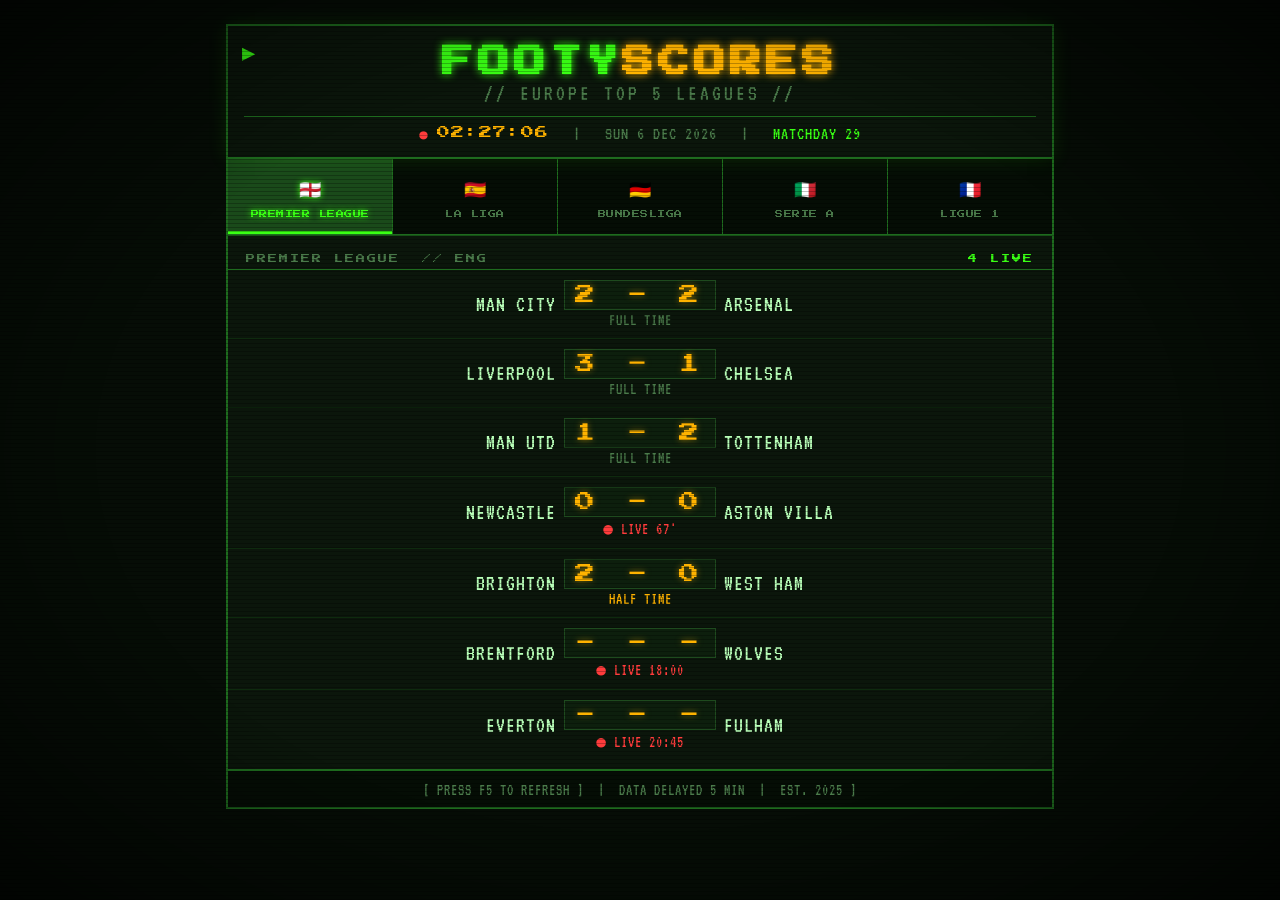
==== index.html @ 28982c60 "Initial commit: retro football scores website" ====
<!DOCTYPE html>
<html lang="en">
<head>
  <meta charset="UTF-8" />
  <meta name="viewport" content="width=device-width, initial-scale=1.0" />
  <title>FOOTY SCORES // EUROPE TOP 5</title>
  <link rel="stylesheet" href="style.css" />
  <link href="https://fonts.googleapis.com/css2?family=Press+Start+2P&family=VT323:wght@400&display=swap" rel="stylesheet" />
</head>
<body>
  <div class="scanlines"></div>
  <div class="crt-overlay"></div>

  <div class="container">
    <header>
      <div class="blink-cursor">▶</div>
      <h1>FOOTY<span class="accent">SCORES</span></h1>
      <div class="subtitle">// EUROPE TOP 5 LEAGUES //</div>
      <div class="status-bar">
        <span id="live-dot" class="live-dot">●</span>
        <span id="clock">--:--:--</span>
        &nbsp;&nbsp;|&nbsp;&nbsp;
        <span id="match-date">---</span>
        &nbsp;&nbsp;|&nbsp;&nbsp;
        <span class="status-label">MATCHDAY 29</span>
      </div>
    </header>

    <nav class="league-tabs">
      <button class="tab active" data-league="pl">
        <span class="flag">🏴󠁧󠁢󠁥󠁮󠁧󠁿</span> PREMIER LEAGUE
      </button>
      <button class="tab" data-league="ll">
        <span class="flag">🇪🇸</span> LA LIGA
      </button>
      <button class="tab" data-league="bl">
        <span class="flag">🇩🇪</span> BUNDESLIGA
      </button>
      <button class="tab" data-league="sa">
        <span class="flag">🇮🇹</span> SERIE A
      </button>
      <button class="tab" data-league="l1">
        <span class="flag">🇫🇷</span> LIGUE 1
      </button>
    </nav>

    <main class="scores-panel" id="scores-panel">
      <!-- Scores injected by JS -->
    </main>

    <footer>
      <span class="footer-text">[ PRESS F5 TO REFRESH ] &nbsp;|&nbsp; DATA DELAYED 5 MIN &nbsp;|&nbsp; EST. 2025 ]</span>
    </footer>
  </div>

  <script src="scores.js"></script>
</body>
</html>
---- style.css ----
/* ── Reset & Base ─────────────────────────────────── */
*, *::before, *::after { box-sizing: border-box; margin: 0; padding: 0; }

:root {
  --green:   #39ff14;
  --amber:   #ffb300;
  --red:     #ff3c3c;
  --dim:     #1a4a1a;
  --bg:      #060d06;
  --panel:   #0b160b;
  --border:  #1e6b1e;
  --text:    #b8ffb8;
  --muted:   #4a7a4a;
}

html, body {
  height: 100%;
  background: var(--bg);
  color: var(--text);
  font-family: 'VT323', monospace;
  font-size: 20px;
  overflow-x: hidden;
}

/* ── CRT Effects ──────────────────────────────────── */
.scanlines {
  pointer-events: none;
  position: fixed;
  inset: 0;
  z-index: 999;
  background: repeating-linear-gradient(
    to bottom,
    transparent 0px,
    transparent 3px,
    rgba(0,0,0,0.25) 3px,
    rgba(0,0,0,0.25) 4px
  );
}

.crt-overlay {
  pointer-events: none;
  position: fixed;
  inset: 0;
  z-index: 998;
  background: radial-gradient(ellipse at center,
    transparent 60%,
    rgba(0,0,0,0.65) 100%
  );
}

/* ── Layout ───────────────────────────────────────── */
.container {
  max-width: 860px;
  margin: 0 auto;
  padding: 24px 16px 40px;
}

/* ── Header ───────────────────────────────────────── */
header {
  text-align: center;
  border: 2px solid var(--border);
  padding: 20px 16px 14px;
  margin-bottom: 0;
  background: var(--panel);
  position: relative;
  box-shadow: 0 0 18px rgba(57,255,20,0.12);
}

header h1 {
  font-family: 'Press Start 2P', monospace;
  font-size: clamp(18px, 5vw, 32px);
  color: var(--green);
  text-shadow: 0 0 8px var(--green);
  letter-spacing: 4px;
}

header h1 .accent { color: var(--amber); text-shadow: 0 0 8px var(--amber); }

.subtitle {
  font-size: 22px;
  color: var(--muted);
  margin-top: 4px;
  letter-spacing: 3px;
}

.blink-cursor {
  position: absolute;
  top: 14px;
  left: 14px;
  color: var(--green);
  font-size: 22px;
  animation: blink 1s step-end infinite;
}

@keyframes blink { 50% { opacity: 0; } }

.status-bar {
  margin-top: 12px;
  font-size: 18px;
  color: var(--muted);
  letter-spacing: 1px;
  border-top: 1px solid var(--border);
  padding-top: 8px;
}

.live-dot {
  color: var(--red);
  animation: pulse 1.4s ease-in-out infinite;
  font-size: 14px;
}

@keyframes pulse {
  0%, 100% { opacity: 1; }
  50%       { opacity: 0.2; }
}

#clock { color: var(--amber); font-family: 'Press Start 2P', monospace; font-size: 13px; }
.status-label { color: var(--green); }

/* ── League Tabs ──────────────────────────────────── */
.league-tabs {
  display: flex;
  flex-wrap: wrap;
  gap: 0;
  border: 2px solid var(--border);
  border-top: none;
  background: #050d05;
}

.tab {
  flex: 1;
  min-width: 120px;
  background: transparent;
  border: none;
  border-right: 1px solid var(--border);
  color: var(--muted);
  font-family: 'Press Start 2P', monospace;
  font-size: 8px;
  padding: 12px 6px;
  cursor: pointer;
  text-align: center;
  letter-spacing: 0.5px;
  transition: background 0.15s, color 0.15s;
  line-height: 1.8;
}

.tab:last-child { border-right: none; }

.tab:hover {
  background: var(--dim);
  color: var(--text);
}

.tab.active {
  background: var(--dim);
  color: var(--green);
  text-shadow: 0 0 6px var(--green);
  box-shadow: inset 0 -3px 0 var(--green);
}

.flag { font-size: 18px; display: block; margin-bottom: 4px; }

/* ── Scores Panel ─────────────────────────────────── */
.scores-panel {
  border: 2px solid var(--border);
  border-top: none;
  background: var(--panel);
  min-height: 300px;
  padding: 8px 0;
}

/* ── Match Row ────────────────────────────────────── */
.match {
  display: grid;
  grid-template-columns: 1fr auto 1fr;
  align-items: center;
  padding: 10px 18px;
  border-bottom: 1px solid #0e2a0e;
  gap: 8px;
  transition: background 0.1s;
  cursor: default;
}

.match:last-child { border-bottom: none; }

.match:hover { background: rgba(57,255,20,0.04); }

.team {
  font-size: 22px;
  color: var(--text);
  letter-spacing: 1px;
}

.team.home { text-align: right; }
.team.away { text-align: left; }

.score-block {
  display: flex;
  flex-direction: column;
  align-items: center;
  gap: 2px;
  min-width: 90px;
}

.score {
  font-family: 'Press Start 2P', monospace;
  font-size: 20px;
  color: var(--amber);
  text-shadow: 0 0 6px rgba(255,179,0,0.5);
  letter-spacing: 6px;
  padding: 4px 10px;
  background: #0d1f0d;
  border: 1px solid #1e4a1e;
}

.match-status {
  font-size: 16px;
  letter-spacing: 1px;
}

.status-live    { color: var(--red);   animation: pulse 1.4s ease-in-out infinite; }
.status-ft      { color: var(--muted); }
.status-ns      { color: #5a8a5a; }
.status-ht      { color: var(--amber); }

/* ── Section Header ───────────────────────────────── */
.league-header {
  font-family: 'Press Start 2P', monospace;
  font-size: 9px;
  color: var(--muted);
  padding: 10px 18px 6px;
  letter-spacing: 2px;
  border-bottom: 1px solid var(--border);
  display: flex;
  justify-content: space-between;
}

.league-header span:last-child { color: var(--green); }

/* ── Empty / Loading ──────────────────────────────── */
.empty {
  text-align: center;
  color: var(--muted);
  padding: 60px 20px;
  font-size: 22px;
  letter-spacing: 2px;
}

/* ── Footer ───────────────────────────────────────── */
footer {
  margin-top: 0;
  border: 2px solid var(--border);
  border-top: none;
  background: #050d05;
  padding: 8px 14px;
  text-align: center;
}

.footer-text {
  font-size: 16px;
  color: var(--muted);
  letter-spacing: 1px;
}

/* ── Responsive ───────────────────────────────────── */
@media (max-width: 600px) {
  .tab {
    font-size: 6.5px;
    padding: 10px 4px;
    min-width: 60px;
  }

  .score {
    font-size: 15px;
    letter-spacing: 4px;
  }

  .team { font-size: 18px; }

  .match { padding: 8px 10px; }
}
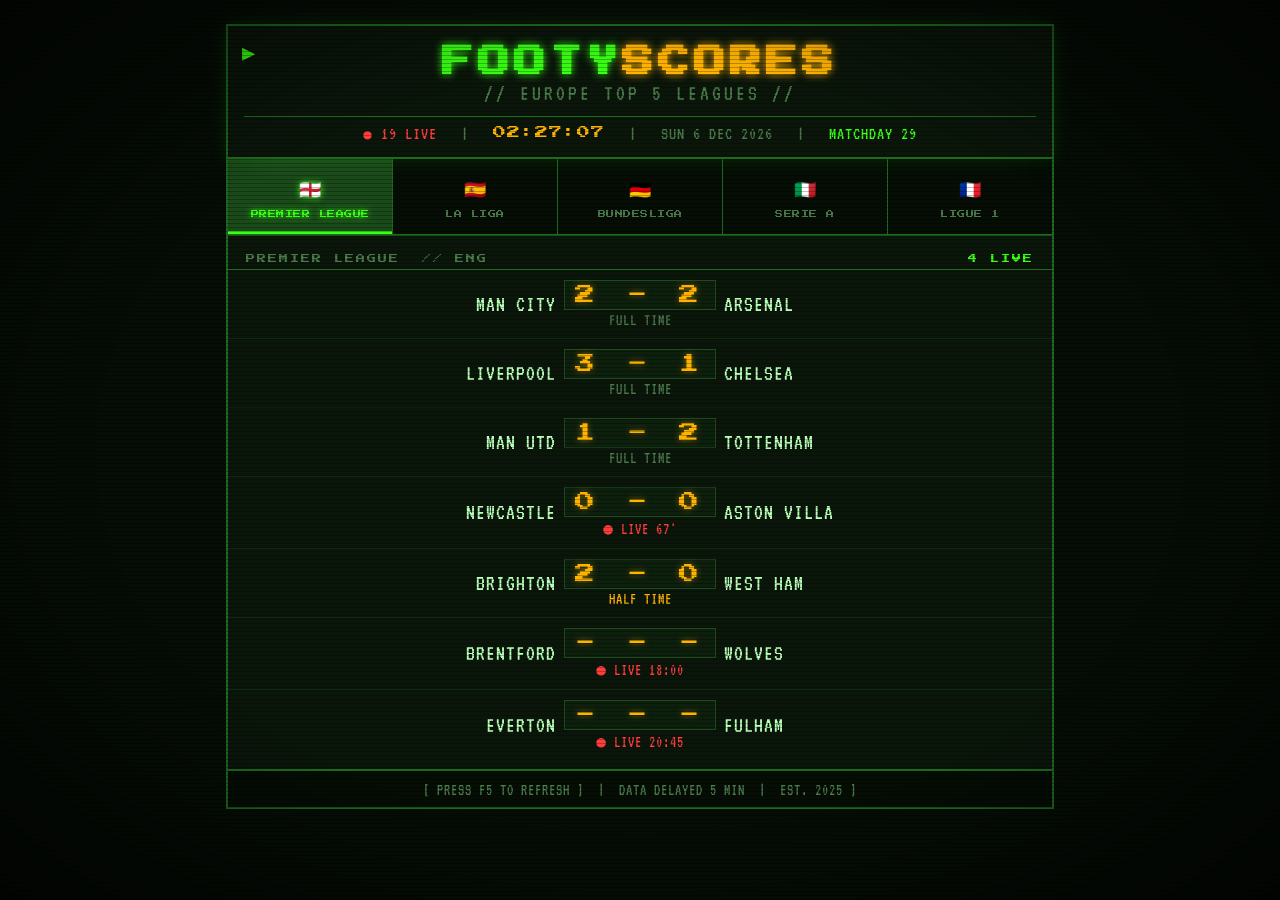
==== commit 52456b1f: "Wire header LIVE dot to real state + show live-match count The status-bar dot pulsed red permanently" ====
--- a/index.html
+++ b/index.html
@@ -18,6 +18,8 @@
       <div class="subtitle">// EUROPE TOP 5 LEAGUES //</div>
       <div class="status-bar">
         <span id="live-dot" class="live-dot">●</span>
+        <span id="live-count">0 LIVE</span>
+        &nbsp;&nbsp;|&nbsp;&nbsp;
         <span id="clock">--:--:--</span>
         &nbsp;&nbsp;|&nbsp;&nbsp;
         <span id="match-date">---</span>
--- a/style.css
+++ b/style.css
@@ -109,6 +109,14 @@
   font-size: 14px;
 }
 
+/* No matches in play — stop the pulse, dim the dot */
+.live-dot.dim {
+  color: #444;
+  animation: none;
+}
+
+#live-count { color: var(--red); }
+
 @keyframes pulse {
   0%, 100% { opacity: 1; }
   50%       { opacity: 0.2; }
